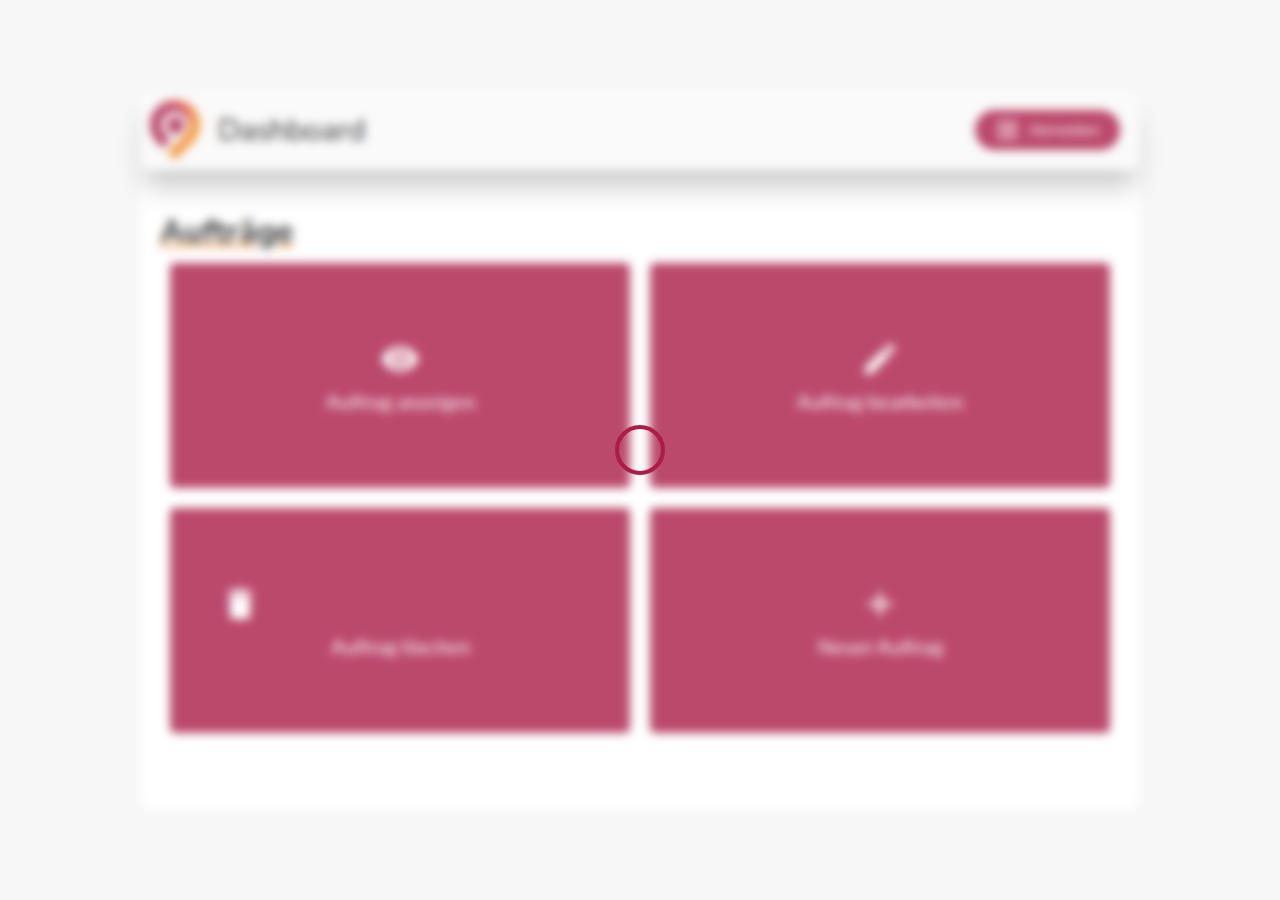
==== public/dashboard/index.html @ b7d21a6f "Remaster Dashboard with new design" ====
<!DOCTYPE html>
<html lang="de" dir="ltr">

<head>
  <meta charset="utf-8">
  <title>delivered Dashboard</title>
  <link href="img/favicon.png" rel="shortcut icon">
  <link rel="stylesheet" href="css/master.css">
</head>

<body>

  <div class="loader-wrapper" style="display: flex;">
    <div class="loader"></div>
  </div>
  <div class="modal-wrapper modal-newEntry-wrapper">
    <div class="modal modal-newEntry">
      <h2 class="heading">Neuer Eintrag
        <button style="border-radius: 50%; padding: 4px;float: right; background:#ab1c48" onclick="$('.modal-newEntry-wrapper').hide();">
          <i class="material-icons md-18">highlight_off</i>
        </button>
      </h2>
      <form class="form-newEntry">
        <input required type="text" name="fname" placeholder="Vorname">
        <input required type="text" name="lname" placeholder="Nachname">
        <input required type="tel" name="tel" placeholder="Telefonnummer">
        <input required type="number" name="zip" placeholder="PLZ">
        <div class="row">
          <input style="width:70%" required type="text" name="street" placeholder="Stra&szlig;e">
          <input style="width:25%" required type="text" name="num" placeholder="Hausnr.">
        </div>
        <input type="text" name="adressInfo" placeholder="Zus&auml;tzliche Adressinfo">
        <section style="margin-top:10px;">Altersbeschr&auml;nkung<br>
          <input required type="radio" name="age" value="18" id="volljaehrig">&nbsp;
          <label for="volljaehrig">Ab 16</label><br>
          <input required type="radio" name="age" value"16" id="sechzehn">&nbsp;
          <label for="sechzehn">Ab 18</label><br>
          <input required type="radio" name="age" value"0" id="keine">&nbsp;
          <label for="keine">Keine</label><br>
        </section>
        <input required type="datetime" name="data" placeholder="Data">
        <button type="submit">Absenden <i class="material-icons md-18">send</i></button>
      </form>
    </div>
  </div>
  <div class="modal-wrapper modal-showEntry-wrapper">
    <div class="modal modal-showEntry">
      <h2 class="heading">Eintrag anzeigen
        <button style="border-radius: 50%; padding: 4px;float: right; background:#ab1c48" onclick="$('.modal-showEntry-wrapper').hide();">
          <i class="material-icons md-18">highlight_off</i>
        </button>
      </h2>
      <form class="form-newEntry">
        <input required type="text" name="fname" placeholder="Vorname">
        <input required type="text" name="lname" placeholder="Nachname">
        <input required type="number" name="zip" placeholder="PLZ">
        <button type="submit">&Ouml;ffnen <i class="material-icons md-18">launch</i></button>
      </form>
    </div>
  </div>
  <div class="dashboard-wrapper">
    <div class="dashboard">
      <div class="dashboard-topbar">
        <div class="dashboard-topbar-brand heading"><img src="img/icon.png" alt="delivered"> &nbsp;Dashboard</div>
        <ul class="dashboard-topbar-actions">
          <li>
            <button onclick="signOut()" style="background:#ab1c48">
              <i class="material-icons md-18">exit_to_app</i>
              Abmelden
            </button>
          </li>
        </ul>
      </div>
      <div class="dashboard-body">
        <h1 class="heading" style="padding-top: 40px;">Auftr&auml;ge</h1>
        <div class="dashboard-body-button-wrapper">
          <div>
            <button onclick="$('.modal-showEntry-wrapper').css('display', 'flex')">
              <i class="material-icons">visibility</i>
              <span>Auftrag anzeigen</span>
            </button>
          </div>
          <div>
            <button>
              <i class="material-icons">create</i>
              <span>Auftrag bearbeiten</span>
            </button>
          </div>
          <div>
            <button>
              <i class="material-icons">delete_outline</i>
              <span>Auftrag l&ouml;schen</span>
            </button>
          </div>
          <div>
            <button onclick="$('.modal-newEntry-wrapper').css('display', 'flex');">
              <i class="material-icons">add</i>
              <span>Neuer Auftrag</span>
            </button>
          </div>
        </div>
      </div>
    </div>
  </div>

  <script src="/__/firebase/7.12.0/firebase-app.js"></script>
  <script src="/__/firebase/7.12.0/firebase-auth.js"></script>
  <script src="/__/firebase/7.12.0/firebase-firestore.js"></script>
  <script src="/__/firebase/7.12.0/firebase-functions.js"></script>
  <script src="/__/firebase/init.js"></script>
  <script src="js/jquery.js"></script>
  <script>
    firebase.auth().onAuthStateChanged(function(user) {
      if (user) {
        var db = firebase.firestore();
        var docRef = db.collection("users").doc(user.uid);
        docRef.get().then(function(doc) {
          if (doc.exists) {
            if (doc.data().type === 'telephoner') {
              $('.loader-wrapper').hide();
            } else {
              alert('Du bist kein registrierter Telefonist!');
              signOut();
              window.location.replace('/dashboard/auth/');
            }
          } else {
            console.log("No such document!");
            signOut();
            window.location.replace('/dashboard/auth/');
          }
        }).catch(function(error) {
          console.log("Error getting document:", error);
        });
      } else {
        window.location.replace('/dashboard/auth/');
      }
    });

    function signOut() {
      firebase.auth().signOut().then(function() {
        window.location.replace('/dashboard/auth/');
      });
    }
  </script>

</body>

</html>
---- public/dashboard/css/master.css ----
@import 'https://fonts.googleapis.com/css?family=Lato|Nunito&display=swap';
@import 'https://fonts.googleapis.com/icon?family=Material+Icons';
@import '../../variables.css';
@import 'general.css';
@import 'form.css';
@import 'dashboard.css';
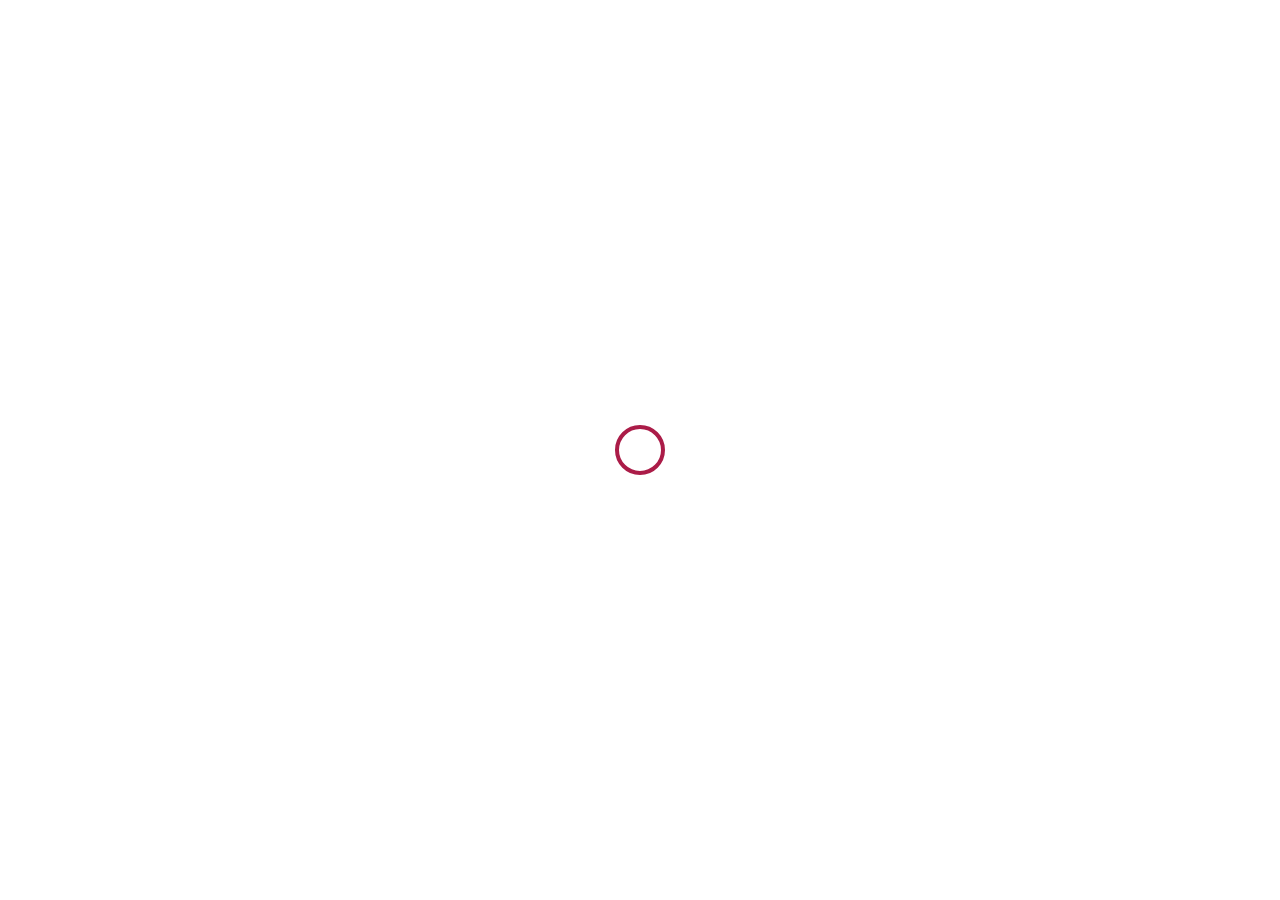
==== commit 6abd8337: "Updated dashboard" ====
--- a/public/dashboard/index.html
+++ b/public/dashboard/index.html
@@ -15,7 +15,7 @@
   </div>
   <div class="modal-wrapper modal-newEntry-wrapper">
     <div class="modal modal-newEntry">
-      <h2 class="heading">Neuer Eintrag
+      <h2 class="heading">Neuer Auftrag
         <button style="border-radius: 50%; padding: 4px;float: right; background:#ab1c48" onclick="$('.modal-newEntry-wrapper').hide();">
           <i class="material-icons md-18">highlight_off</i>
         </button>
@@ -43,14 +43,14 @@
       </form>
     </div>
   </div>
-  <div class="modal-wrapper modal-showEntry-wrapper">
-    <div class="modal modal-showEntry">
-      <h2 class="heading">Eintrag anzeigen
-        <button style="border-radius: 50%; padding: 4px;float: right; background:#ab1c48" onclick="$('.modal-showEntry-wrapper').hide();">
+  <div class="modal-wrapper modal-searchEntry-wrapper">
+    <div class="modal modal-searchEntry">
+      <h2 class="heading">Auftr&auml;ge anzeigen
+        <button style="border-radius: 50%; padding: 4px;float: right; background:#ab1c48" onclick="$('.modal-searchEntry-wrapper').hide();">
           <i class="material-icons md-18">highlight_off</i>
         </button>
       </h2>
-      <form class="form-newEntry">
+      <form class="form-searchEntry">
         <input required type="text" name="fname" placeholder="Vorname">
         <input required type="text" name="lname" placeholder="Nachname">
         <input required type="number" name="zip" placeholder="PLZ">
@@ -58,14 +58,35 @@
       </form>
     </div>
   </div>
+  <div class="modal-wrapper modal-showEntry-wrapper">
+    <div class="modal modal-showEntry">
+      <h2 class="heading">Auftr&auml;ge f&uuml;r <span></span>
+        <button style="border-radius: 50%; padding: 4px;float: right; background:#ab1c48" onclick="$('.modal-showEntry-wrapper').hide();">
+          <i class="material-icons md-18">highlight_off</i>
+        </button>
+      </h2>
+      <div id="entries">
+        <hr>
+        <section id="zip">
+          <h3>PLZ</h3>
+          <p></p>
+        </section>
+      </div>
+    </div>
+  </div>
+
   <div class="dashboard-wrapper">
     <div class="dashboard">
       <div class="dashboard-topbar">
         <div class="dashboard-topbar-brand heading"><img src="img/icon.png" alt="delivered"> &nbsp;Dashboard</div>
         <ul class="dashboard-topbar-actions">
+          <li style="text-align: right">
+            Angemeldet als <br>
+            <span id="email"></span>
+          </li>
           <li>
             <button onclick="signOut()" style="background:#ab1c48">
-              <i class="material-icons md-18">exit_to_app</i>
+              <i class="material-icons">exit_to_app</i>
               Abmelden
             </button>
           </li>
@@ -75,21 +96,9 @@
         <h1 class="heading" style="padding-top: 40px;">Auftr&auml;ge</h1>
         <div class="dashboard-body-button-wrapper">
           <div>
-            <button onclick="$('.modal-showEntry-wrapper').css('display', 'flex')">
+            <button onclick="$('.modal-searchEntry-wrapper').css('display', 'flex')">
               <i class="material-icons">visibility</i>
               <span>Auftrag anzeigen</span>
-            </button>
-          </div>
-          <div>
-            <button>
-              <i class="material-icons">create</i>
-              <span>Auftrag bearbeiten</span>
-            </button>
-          </div>
-          <div>
-            <button>
-              <i class="material-icons">delete_outline</i>
-              <span>Auftrag l&ouml;schen</span>
             </button>
           </div>
           <div>
@@ -112,6 +121,7 @@
   <script>
     firebase.auth().onAuthStateChanged(function(user) {
       if (user) {
+        $('#email').html(user.email);
         var db = firebase.firestore();
         var docRef = db.collection("users").doc(user.uid);
         docRef.get().then(function(doc) {
@@ -120,12 +130,16 @@
               $('.loader-wrapper').hide();
             } else {
               alert('Du bist kein registrierter Telefonist!');
-              signOut();
+              firebase.auth().signOut().then(function() {
+                window.location.replace('/dashboard/auth/');
+              });
               window.location.replace('/dashboard/auth/');
             }
           } else {
             console.log("No such document!");
-            signOut();
+            firebase.auth().signOut().then(function() {
+              window.location.replace('/dashboard/auth/');
+            });
             window.location.replace('/dashboard/auth/');
           }
         }).catch(function(error) {
@@ -136,11 +150,81 @@
       }
     });
 
-    function signOut() {
-      firebase.auth().signOut().then(function() {
-        window.location.replace('/dashboard/auth/');
+
+    $(".form-searchEntry").submit(function(event) {
+      event.preventDefault();
+      $('.loader-wrapper').css('display', 'flex');
+      $('.form-searchEntry-wrapper *').hide();
+      $('.form-searchEntry-wrapper').hide();
+      showEntries(
+        $('.form-searchEntry input[name="fname"]').val(),
+        $('.form-searchEntry input[name="lname"]').val(),
+        parseInt($('.form-searchEntry input[name="zip"]').val()),
+      );
+      $('.loader-wrapper').hide();
+    });
+
+    function showEntries(fname, lname, zip) {
+      firebase.functions().httpsCallable('telephonerGetTasks')({
+        fname: fname,
+        lname: lname,
+        zip: zip
+      }).then(function(res) {
+        if (res.data.state === 'ok') {
+          $('#zip p').html(zip);
+          $('.modal-showEntry .heading span').html(fname + ' ' + lname)
+          for (index in res.data.data) {
+            const ref = res.data.data[index];
+            $('.modal-showEntry').append(
+              generateEntryBlock(
+                index + 1,
+                ref.street,
+                ref.number,
+                ref.delivered,
+                ref.payed
+              )
+            )
+          }
+          $('.modal-showEntry-wrapper').css('display', 'flex')
+        } else {
+          alert('Fehler: Ungueltige Antwort erhalten')
+        }
+      }).catch(function(error) {
+        console.log(error);
+        alert(error);
       });
     }
+
+
+    function generateEntryBlock(num, street, streetnum, alreadyDelivered, userPayed) {
+      var delivered, payed;
+      if (alreadyDelivered === true) {
+        delivered = 'Ja';
+      } else {
+        delivered = 'Nein';
+      }
+      if (userPayed === true) {
+        payed = 'Ja';
+      } else {
+        payed = 'Nein';
+      }
+      return '<hr>' +
+        '<section id="' + num + '">' +
+        '<h2 style="margin-bottom: 5px;">Auftrag Nr. <span>' + num + '</span></h2>' +
+        '<section id="street">' +
+        '<h3>Straße</h3>' +
+        '<p>' + street + ' ' + streetnum + '</p>' +
+        '</section>' +
+        '<section id="delivered">' +
+        '<h3>Zugestellt</h3>' +
+        '<p>' + delivered + '</p>' +
+        '</section>' +
+        '<section id="payed">' +
+        '<h3>Bezahlt</h3>' +
+        '<p>' + payed + '</p>' +
+        '</section>' +
+        '</section>';
+    }
   </script>
 
 </body>
